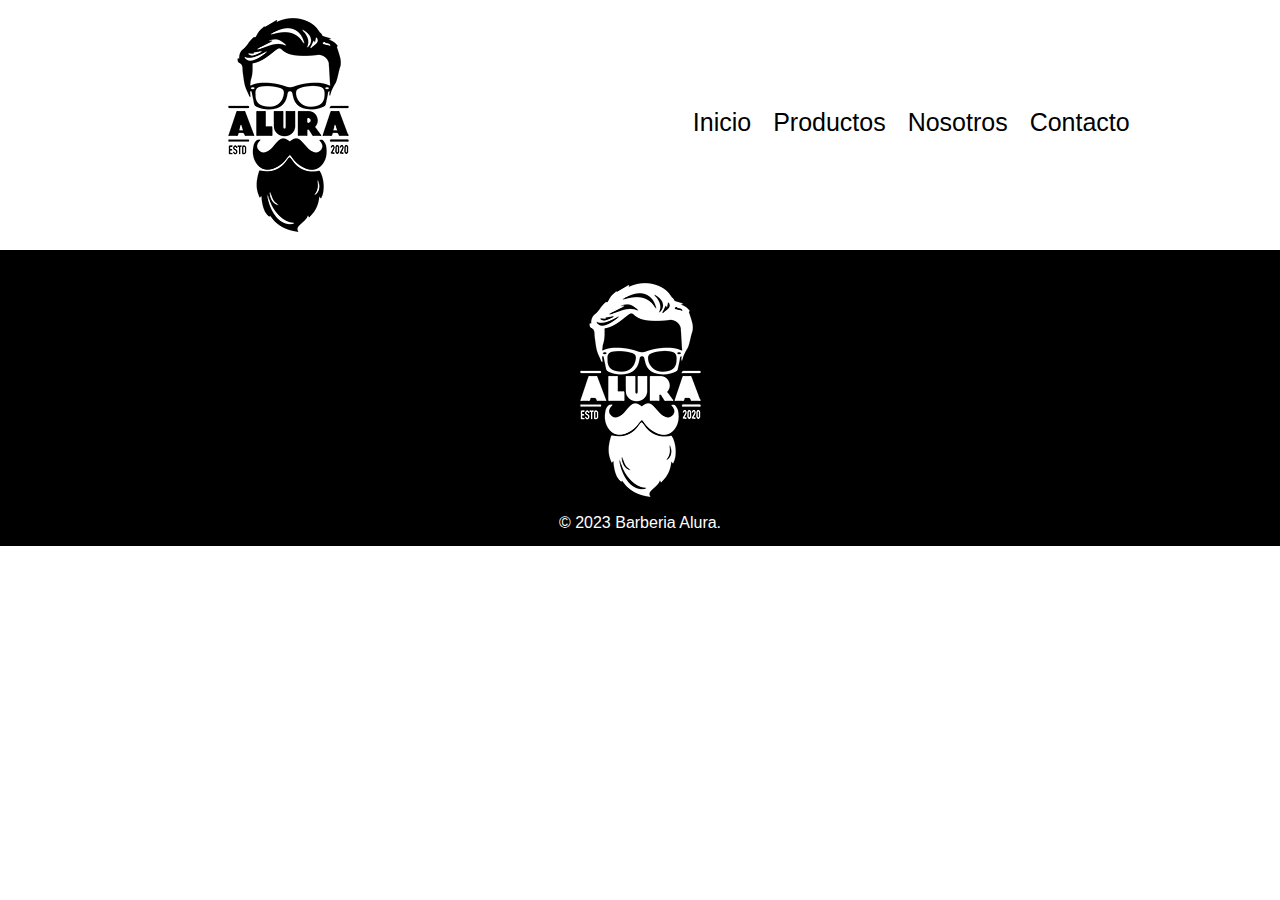
==== contacto.html @ 73efe98e "Arreglos y Contacto" ====
<html lang="es">
<head>
    <meta charset="UTF-8">
    <meta name="viewport" content="width=device-width, initial-scale=1.0">
    <link rel="stylesheet" href="contacto.css" />
    <link rel="stylesheet" href="style.css">
    <title>Contacto - Barberia Alura</title>
</head>
<body class="general">
    <header class="head">
        <h1 class="logo"><img src="assets/logo.png" alt="Logo de la barbería"></h1>
        <nav class="navbar">
            <ul class="lista">
                <li><a href="index.html">Inicio</a></li>
                <li><a href="products.html">Productos</a></li>
                <li><a href="nosotros.html">Nosotros</a></li>
                <li><a href="contacto.html">Contacto</a></li>
            </ul>
        </nav>
    </header>
    <footer class="footer">
        <img src="assets/logo-blanco.png" alt="Logo Blanco">
        <p>&copy; 2023 Barberia Alura. </p>
    </footer>
</body>
</html>
---- contacto.css ----
.general{
    font-family: Arial, Helvetica, sans-serif;
}

.head{
    background-color: white;
    display: flex;
    justify-content: space-around;
}

.logo{
    margin-left: 50px;
}

.lista {
    list-style: none;
    margin-top: 110px;
    font-size: 25px;
}

nav li {
    display: inline;
    margin: 0 0 0 15px;
}

nav a {
    color: #000000;
    text-decoration: none;
}

nav a:hover{
    color: rgb(112, 112, 112);
}

.footer{
    background-color: #000000;
    text-align: center;
    color: white;
    padding: 15px;
}
---- style.css ----
/* http://meyerweb.com/eric/tools/css/reset/ 
   v2.0 | 20110126
   License: none (public domain)
*/

html, body, div, span, applet, object, iframe,
h1, h2, h3, h4, h5, h6, p, blockquote, pre,
a, abbr, acronym, address, big, cite, code,
del, dfn, em, img, ins, kbd, q, s, samp,
small, strike, strong, sub, sup, tt, var,
b, u, i, center,
dl, dt, dd, ol, ul, li,
fieldset, form, label, legend,
table, caption, tbody, tfoot, thead, tr, th, td,
article, aside, canvas, details, embed, 
figure, figcaption, footer, header, hgroup, 
menu, nav, output, ruby, section, summary,
time, mark, audio, video {
	margin: 0;
	padding: 0;
	border: 0;
	font-size: 100%;
	font: inherit;
	vertical-align: baseline;
}
/* HTML5 display-role reset for older browsers */
article, aside, details, figcaption, figure, 
footer, header, hgroup, menu, nav, section {
	display: block;
}
body {
	line-height: 1;
}
ol, ul {
	list-style: none;
}
blockquote, q {
	quotes: none;
}
blockquote:before, blockquote:after,
q:before, q:after {
	content: '';
	content: none;
}
table {
	border-collapse: collapse;
	border-spacing: 0;
}
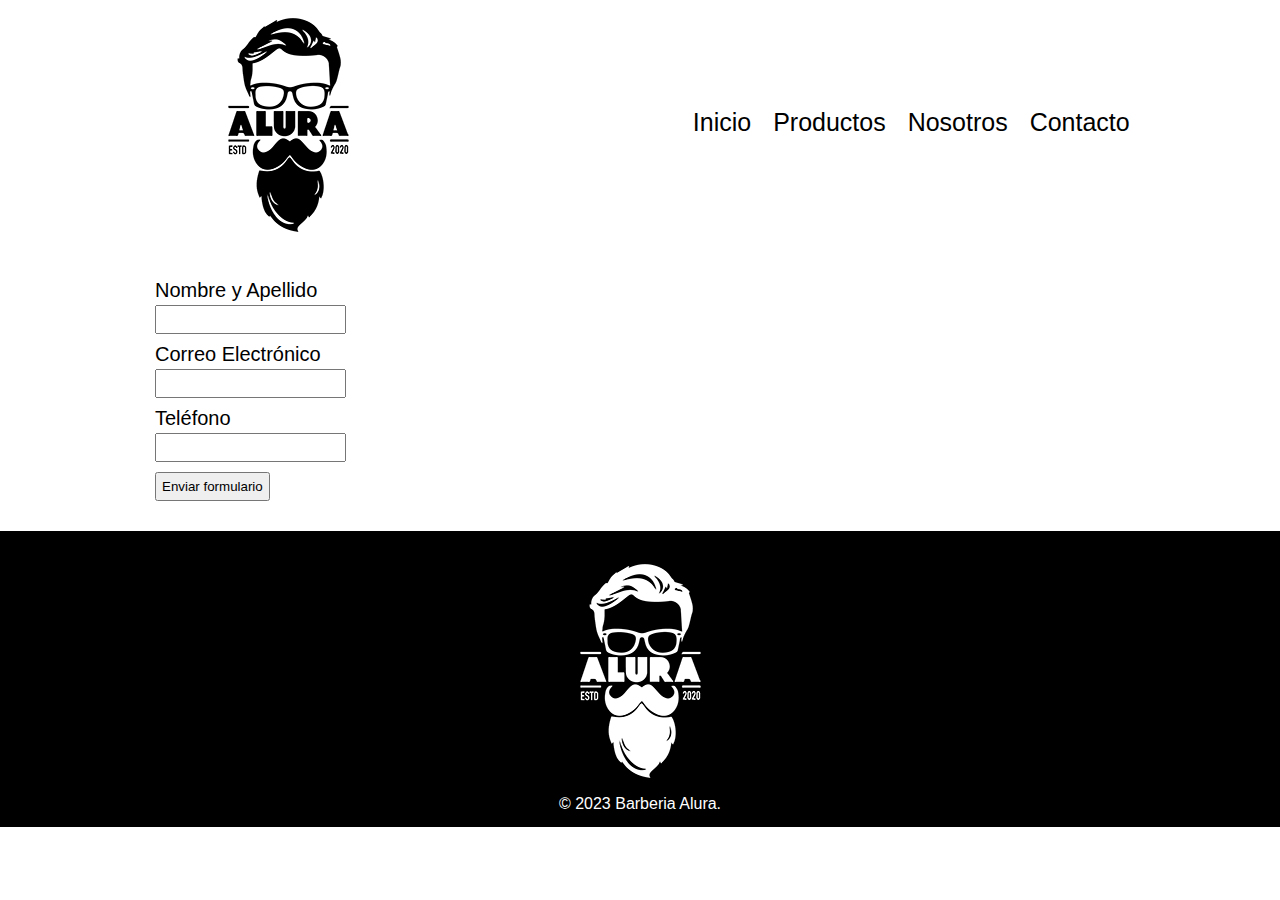
==== commit dac460d8: "FormularioContacto" ====
--- a/contacto.html
+++ b/contacto.html
@@ -1,4 +1,5 @@
 <html lang="es">
+
 <head>
     <meta charset="UTF-8">
     <meta name="viewport" content="width=device-width, initial-scale=1.0">
@@ -6,6 +7,7 @@
     <link rel="stylesheet" href="style.css">
     <title>Contacto - Barberia Alura</title>
 </head>
+
 <body class="general">
     <header class="head">
         <h1 class="logo"><img src="assets/logo.png" alt="Logo de la barbería"></h1>
@@ -18,9 +20,21 @@
             </ul>
         </nav>
     </header>
+    <main>
+        <form action="" class="formulario">
+            <label for="nombreapellido">Nombre y Apellido</label>
+            <input type="text" id="nombreapellido">
+            <label for="email">Correo Electrónico</label>
+            <input type="text" id="correoelectronico">
+            <label for="telefono">Teléfono</label>
+            <input type="text" id="telefono">
+            <input type="submit" value="Enviar formulario">
+        </form>
+    </main>
     <footer class="footer">
         <img src="assets/logo-blanco.png" alt="Logo Blanco">
         <p>&copy; 2023 Barberia Alura. </p>
     </footer>
 </body>
+
 </html>--- a/contacto.css
+++ b/contacto.css
@@ -32,6 +32,27 @@
     color: rgb(112, 112, 112);
 }
 
+main{
+    width: 970px;
+    margin: 30px auto;
+}
+
+form{
+    margin: 40px 0;
+}
+
+form label{
+    display: block;
+    font-size: 20px;
+    margin: 0 0 5px;
+}
+
+form input{
+    display: block;
+    margin: 0 0 10px;
+    padding: 5px;
+}
+
 .footer{
     background-color: #000000;
     text-align: center;
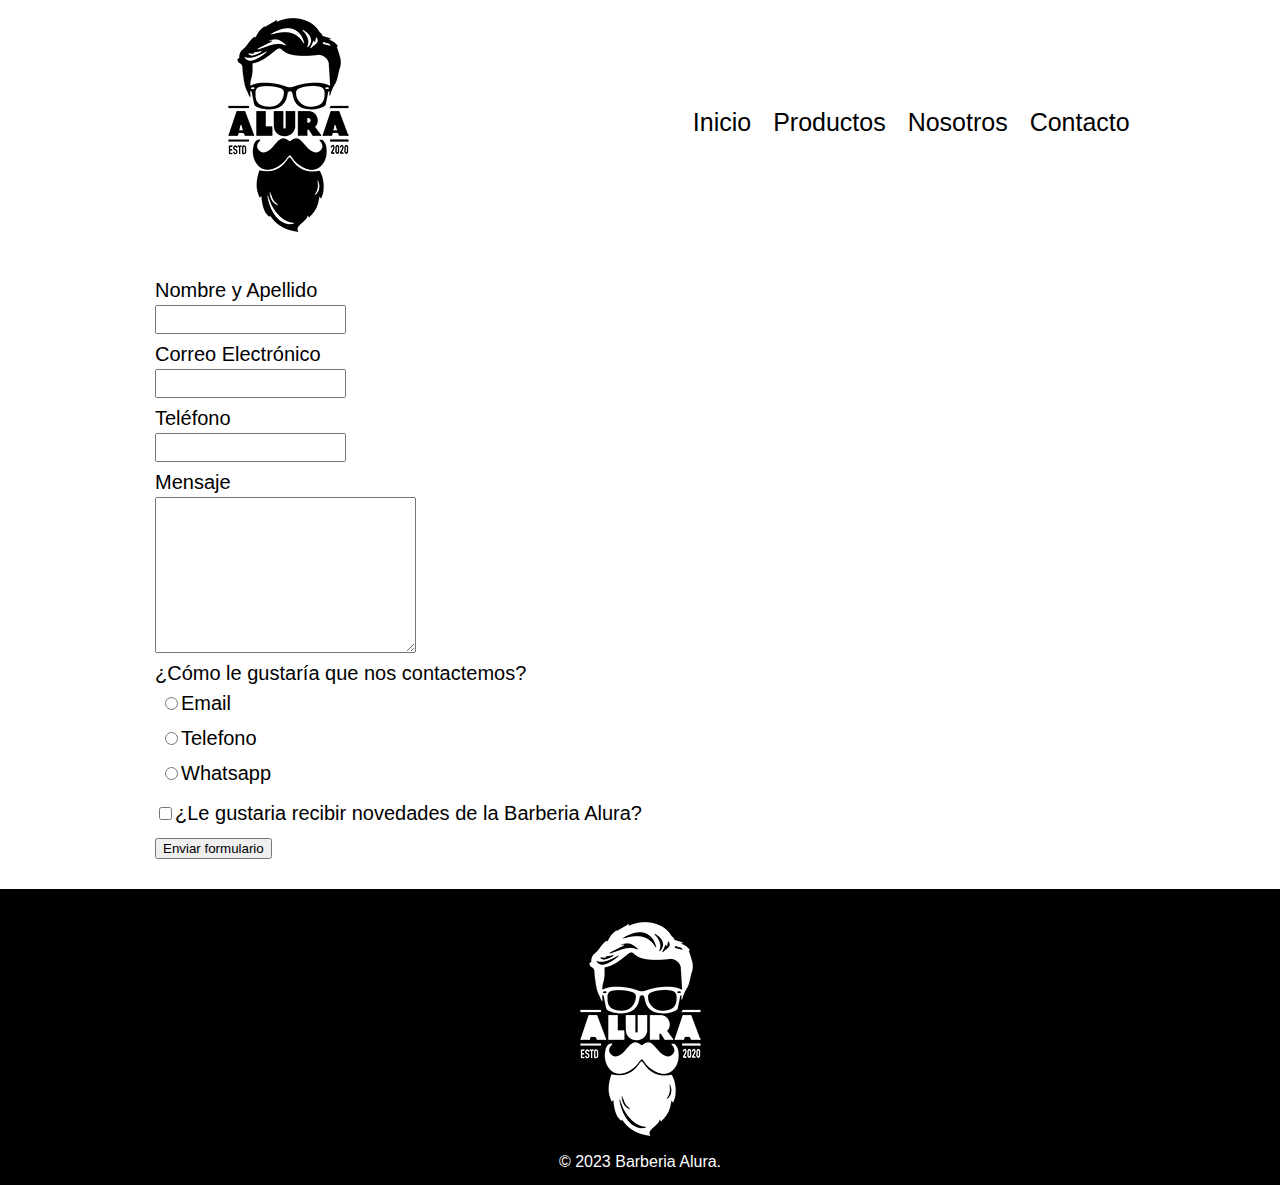
==== commit 3fc127b0: "Formulario" ====
--- a/contacto.html
+++ b/contacto.html
@@ -23,11 +23,30 @@
     <main>
         <form action="" class="formulario">
             <label for="nombreapellido">Nombre y Apellido</label>
-            <input type="text" id="nombreapellido">
+            <input type="text" id="nombreapellido" class="input">
+
             <label for="email">Correo Electrónico</label>
-            <input type="text" id="correoelectronico">
+            <input type="text" id="correoelectronico" class="input">
+
             <label for="telefono">Teléfono</label>
-            <input type="text" id="telefono">
+            <input type="text" id="telefono" class="input">
+
+            <label for="mensaje">Mensaje</label>
+            <textarea name="" id="mensaje" cols="30" rows="10"></textarea>
+
+            <div class="botones">
+                <h3>¿Cómo le gustaría que nos contactemos?</h3>
+
+                <label for="radio-email" class="boton"><input type="radio" name="contacto" value="email" id="radio-email">Email</label>
+                
+                <label for="radio-telefono" class="boton"><input type="radio" name="contacto" value="telefono" id="radio-telefono">Telefono</label>
+                
+                <label for="radio-whatsapp" class="boton"><input type="radio" name="contacto" value="whatsapp" id="radio-whatsapp">Whatsapp</label>
+                
+            </div>
+
+            <label for="" class="checkbox"><input type="checkbox">¿Le gustaria recibir novedades de la Barberia Alura?</label>
+
             <input type="submit" value="Enviar formulario">
         </form>
     </main>
--- a/contacto.css
+++ b/contacto.css
@@ -41,16 +41,28 @@
     margin: 40px 0;
 }
 
-form label{
+form label, form h3{
     display: block;
     font-size: 20px;
     margin: 0 0 5px;
 }
 
-form input{
+.input{
     display: block;
     margin: 0 0 10px;
     padding: 5px;
+}
+
+.botones{
+    margin-top: 10px;
+}
+
+.boton{
+    padding: 5px;
+}
+
+.checkbox{
+    margin: 15px 0;
 }
 
 .footer{
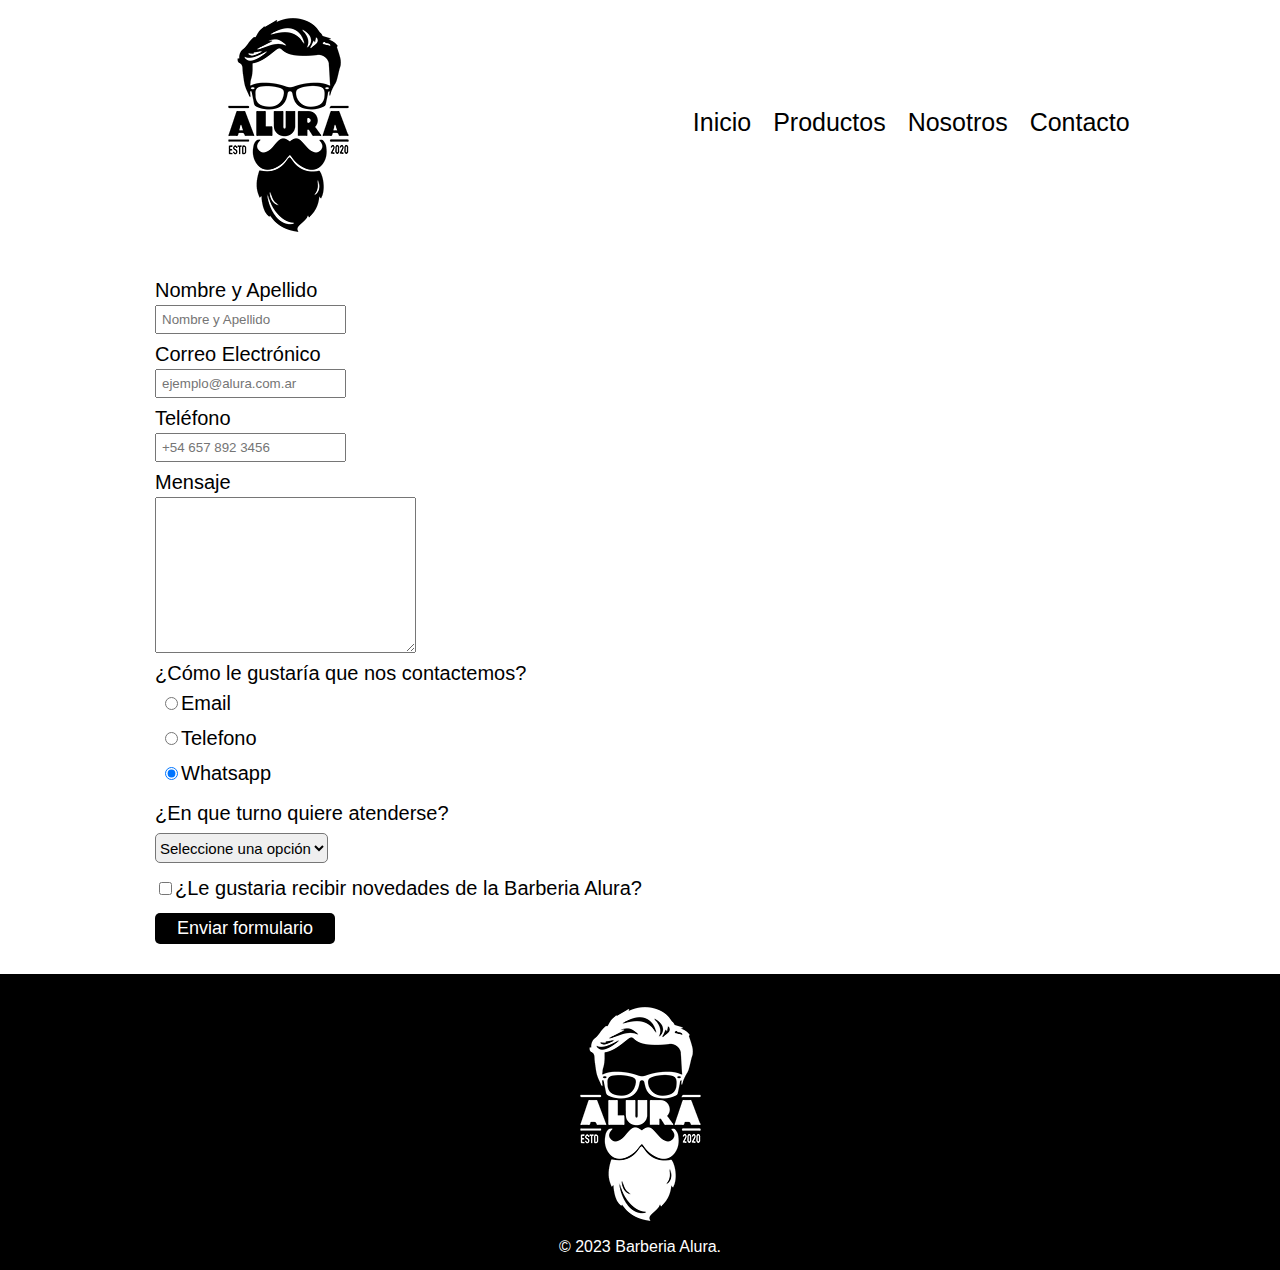
==== commit 48dbe1b8: "BotonFormulario" ====
--- a/contacto.html
+++ b/contacto.html
@@ -23,31 +23,41 @@
     <main>
         <form action="" class="formulario">
             <label for="nombreapellido">Nombre y Apellido</label>
-            <input type="text" id="nombreapellido" class="input">
+            <input type="text" id="nombreapellido" class="input" required placeholder="Nombre y Apellido">
 
             <label for="email">Correo Electrónico</label>
-            <input type="text" id="correoelectronico" class="input">
+            <input type="text" id="correoelectronico" class="input" required placeholder="ejemplo@alura.com.ar">
 
             <label for="telefono">Teléfono</label>
-            <input type="text" id="telefono" class="input">
+            <input type="tel" id="telefono" class="input" required placeholder="+54 657 892 3456">
 
             <label for="mensaje">Mensaje</label>
-            <textarea name="" id="mensaje" cols="30" rows="10"></textarea>
+            <textarea name="" id="mensaje" cols="30" rows="10" required></textarea>
 
-            <div class="botones">
+            <fieldset class="botones">
                 <h3>¿Cómo le gustaría que nos contactemos?</h3>
 
                 <label for="radio-email" class="boton"><input type="radio" name="contacto" value="email" id="radio-email">Email</label>
                 
                 <label for="radio-telefono" class="boton"><input type="radio" name="contacto" value="telefono" id="radio-telefono">Telefono</label>
                 
-                <label for="radio-whatsapp" class="boton"><input type="radio" name="contacto" value="whatsapp" id="radio-whatsapp">Whatsapp</label>
+                <label for="radio-whatsapp" class="boton"><input type="radio" name="contacto" value="whatsapp" id="radio-whatsapp" checked>Whatsapp</label>
                 
-            </div>
+            </fieldset>
+
+            <fieldset class="select">
+                <label for="">¿En que turno quiere atenderse?</label>
+                <select name="" id="">
+                    <option value="">Seleccione una opción</option>
+                    <option value="mañana">Turno Mañana </option>
+                    <option value="tarde">Turno Tarde</option>
+                    <option value="">Turno Noche</option>
+                </select>
+            </fieldset>
 
             <label for="" class="checkbox"><input type="checkbox">¿Le gustaria recibir novedades de la Barberia Alura?</label>
 
-            <input type="submit" value="Enviar formulario">
+            <input type="submit" value="Enviar formulario" class="enviar">
         </form>
     </main>
     <footer class="footer">
--- a/contacto.css
+++ b/contacto.css
@@ -61,8 +61,35 @@
     padding: 5px;
 }
 
+.select{
+    margin-top: 10px;
+}
+
+.select select{
+    height: 30px;
+    margin-top: 5px;
+    border-radius: 5px;
+    font-size: 15px;
+}
+
 .checkbox{
     margin: 15px 0;
+}
+
+.enviar{
+    width: 180px;
+    padding: 5px;
+    font-size: 18px;
+    background-color: #000000;
+    color: white;
+    border: none;
+    border-radius: 5px;
+    transition: 1s background;
+}
+
+.enviar:hover{
+    cursor: pointer;
+    background-color: rgb(70, 73, 73);
 }
 
 .footer{
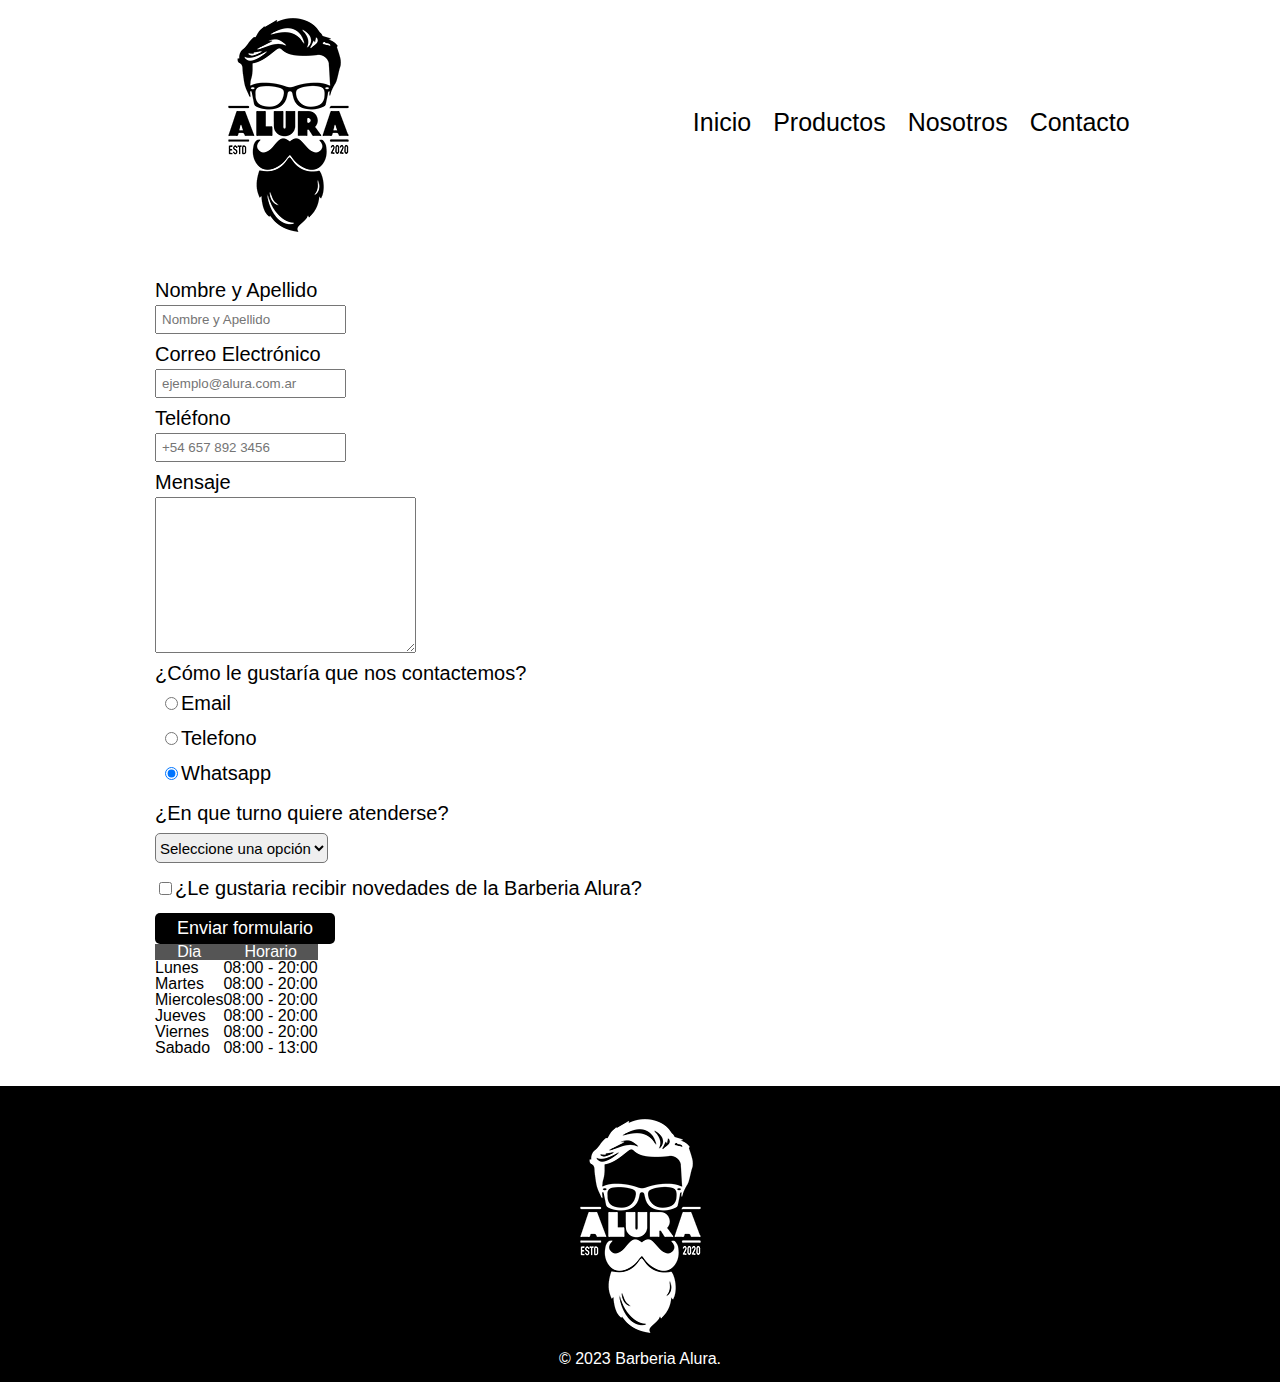
==== commit 0b909c28: "TablaIncompleta" ====
--- a/contacto.html
+++ b/contacto.html
@@ -59,6 +59,42 @@
 
             <input type="submit" value="Enviar formulario" class="enviar">
         </form>
+
+        <table>
+            <thead>
+                <tr>
+                    <th>Dia</th>
+                    <th>Horario</th>
+                </tr>
+            </thead>
+            <tbody>
+                <tr>
+                    <td>Lunes</td>
+                    <td>08:00 - 20:00</td>
+                </tr>
+                <tr>
+                    <td>Martes</td>
+                    <td>08:00 - 20:00</td>
+                </tr>
+                <tr>
+                    <td>Miercoles</td>
+                    <td>08:00 - 20:00</td>
+                </tr>
+                <tr>
+                    <td>Jueves</td>
+                    <td>08:00 - 20:00</td>
+                </tr>
+                <tr>
+                    <td>Viernes</td>
+                    <td>08:00 - 20:00</td>
+                </tr>
+                <tr>
+                    <td>Sabado</td>
+                    <td>08:00 - 13:00</td>
+                </tr>
+            </tbody>
+        </table>
+
     </main>
     <footer class="footer">
         <img src="assets/logo-blanco.png" alt="Logo Blanco">
--- a/contacto.css
+++ b/contacto.css
@@ -92,6 +92,21 @@
     background-color: rgb(70, 73, 73);
 }
 
+table {
+    margin: 40px 40px;
+}
+
+thead {
+    background: #555555;
+    color: white;
+    font-weight: bold;
+}
+
+td, th {
+    border: 1px solid #000000;
+    padding: 8px 15px;
+}
+
 .footer{
     background-color: #000000;
     text-align: center;
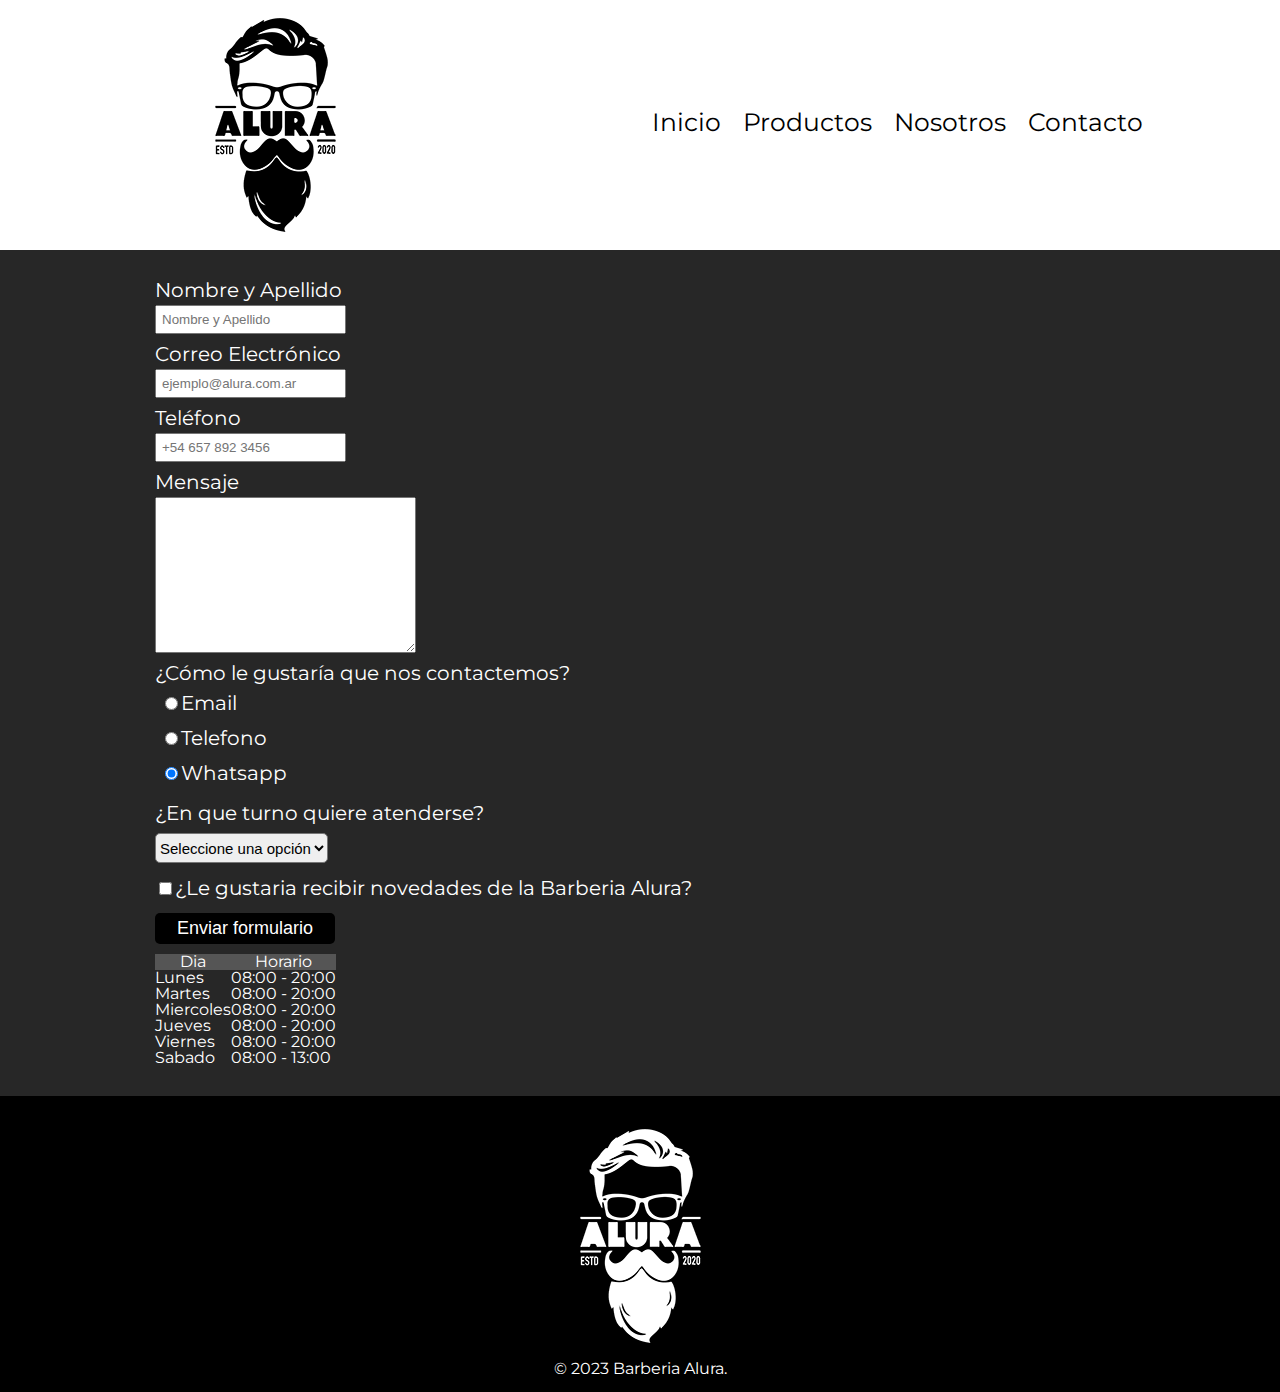
==== commit 777f91cc: "CambiosGenerales" ====
--- a/contacto.html
+++ b/contacto.html
@@ -5,6 +5,8 @@
     <meta name="viewport" content="width=device-width, initial-scale=1.0">
     <link rel="stylesheet" href="contacto.css" />
     <link rel="stylesheet" href="style.css">
+    <link href="https://fonts.googleapis.com/css2?family=Montserrat:ital,wght@0,100..900;1,100..900&display=swap"
+        rel="stylesheet">
     <title>Contacto - Barberia Alura</title>
 </head>
 
--- a/contacto.css
+++ b/contacto.css
@@ -1,5 +1,7 @@
 .general{
-    font-family: Arial, Helvetica, sans-serif;
+    font-family: "Montserrat", sans-serif;
+    background-color: rgb(39, 39, 39);
+    color: white;
 }
 
 .head{
@@ -85,6 +87,7 @@
     border: none;
     border-radius: 5px;
     transition: 1s background;
+    margin-bottom: 10px;
 }
 
 .enviar:hover{
@@ -94,16 +97,17 @@
 
 table {
     margin: 40px 40px;
+    border-collapse: collapse; /* Esto asegura que los bordes de las celdas se unan */
 }
 
 thead {
-    background: #555555;
+    background: #555;
     color: white;
     font-weight: bold;
 }
 
 td, th {
-    border: 1px solid #000000;
+    border: 1px solid black; /* Asegúrate de que el color del borde contraste con el fondo de la tabla */
     padding: 8px 15px;
 }
 
